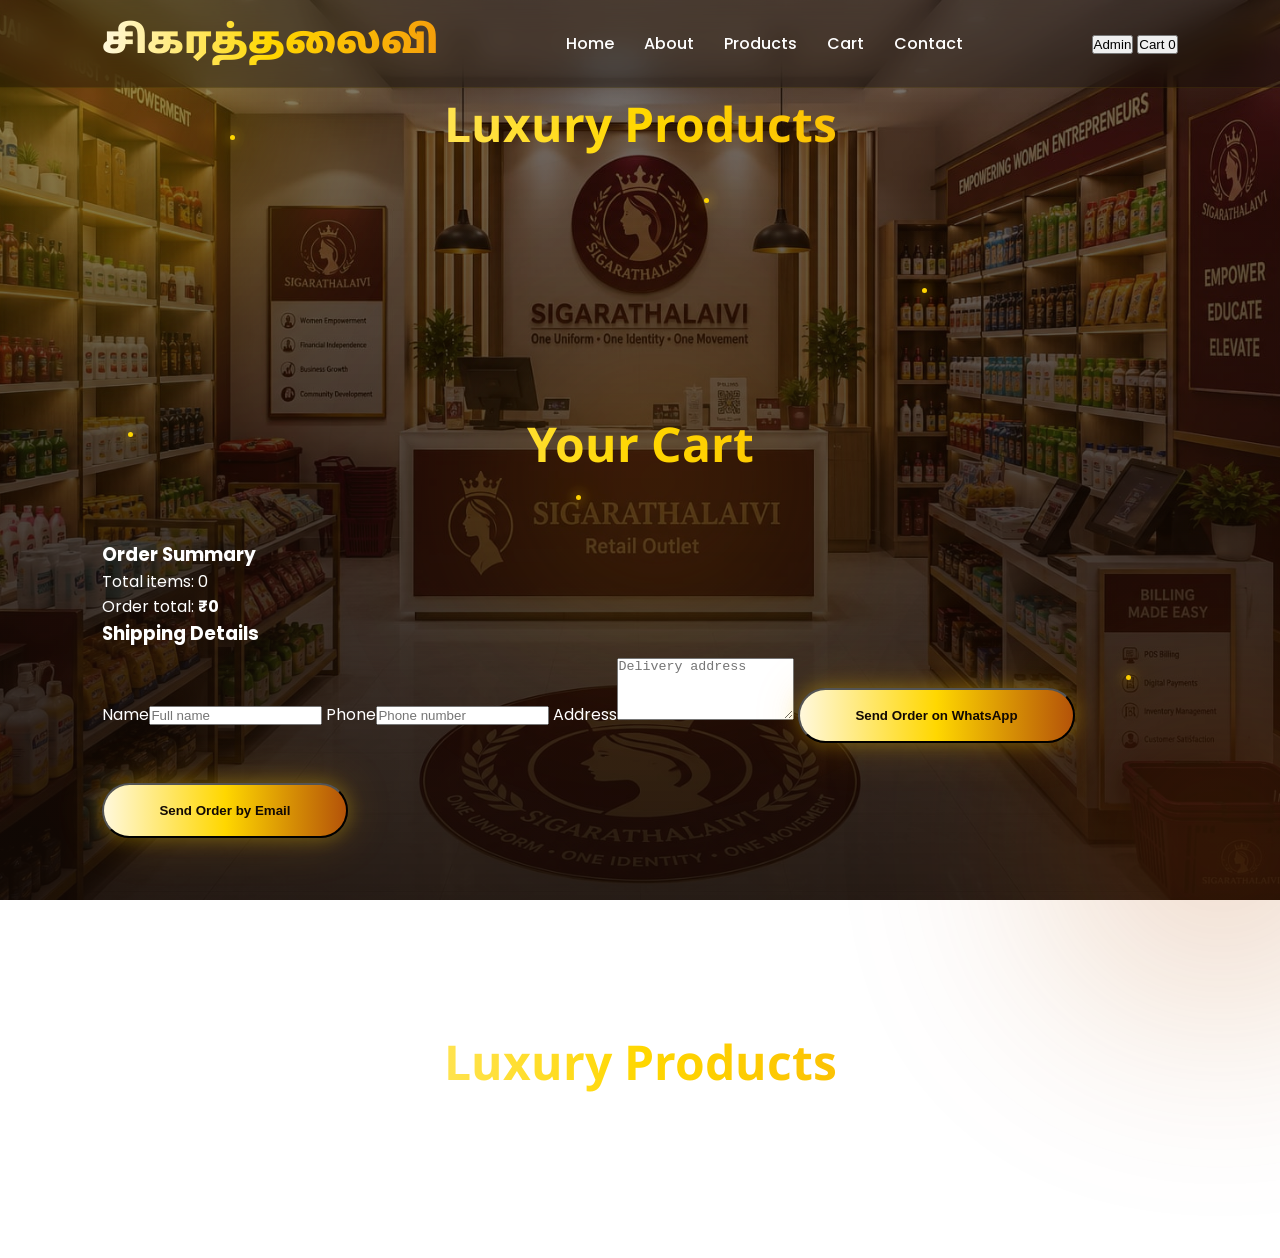
==== product.html @ 4e595a9f "Fixed merge conflicts" ====
<!DOCTYPE html>
<html lang="en">
<head>
    <meta charset="UTF-8">
    <meta name="viewport" content="width=device-width, initial-scale=1.0">

    <title>சிகரத்தலைவி Luxury Diamondfall Store</title>
    <link rel="stylesheet" href="style.css">
    <link rel="icon" href="app-icon.svg" type="image/svg+xml">
    <link rel="manifest" href="manifest.json">
    <meta name="theme-color" content="#b45309">
    <link
        href="https://fonts.googleapis.com/css2?family=Noto+Sans+Tamil:wght@400;700;900&family=Poppins:wght@300;400;500;600;700;800&display=swap"
        rel="stylesheet">
</head>
<body>
        <div class="ai-bg">

        <div class="diamond d1"></div>
        <div class="diamond d2"></div>
        <div class="diamond d3"></div>
        <div class="diamond d4"></div>
        <div class="diamond d5"></div>
        <div class="diamond d6"></div>
        <div class="diamond d7"></div>
        <div class="diamond d8"></div>
        <div class="diamond d9"></div>
        <div class="diamond d10"></div>

        <div class="spark sp1"></div>
        <div class="spark sp2"></div>
        <div class="spark sp3"></div>
        <div class="spark sp4"></div>
        <div class="spark sp5"></div>
        <div class="spark sp6"></div>

        <div class="glow glow1"></div>
        <div class="glow glow2"></div>
        <div class="glow glow3"></div>

    </div>

    <!-- NAVBAR -->

    <nav>

        <div class="logo">சிகரத்தலைவி</div>

        <ul id="navLinks">
            <li><a href="./index.html#home">Home</a></li>
            <li><a href="./index.html#About">About</a></li>
            <li><a href="./product.html#products">Products</a></li>
            <li><a href="./product.html#cart">Cart</a></li>
            <li><a href="./index.html#contact">Contact</a></li>
        </ul>

        <div class="nav-actions">
            <button id="adminAccessBtn" class="link-btn">Admin</button>
           <a href="./product.html#cart"><button id="viewCartBtn" class="cart-badge" type="button">Cart <span id="cartCount">0</span></button></a>
        </div>

        <div class="hamburger" id="hamburger" onclick="toggleMenu()">
            <span></span>
            <span></span>
            <span></span>
        </div>

    </nav>
<section id="products">

        <h2 class="section-title">Luxury Products</h2>

        <div id="productGrid" class="products"></div>

    </section>

    <section id="cart" class="cart-section">
      <h2 class="section-title">Your Cart</h2>
      <div class="cart-wrapper">
        <div id="cartItemsContainer" class="cart-items"></div>
        <div class="cart-summary">
          <div class="summary-card">
            <h3>Order Summary</h3>
            <p>Total items: <span id="cartTotalItems">0</span></p>
            <p>Order total: <strong id="cartTotalAmount">₹0</strong></p>
          </div>
          <form id="orderForm" class="order-form">
            <h3>Shipping Details</h3>
            <label>Name<input id="orderName" type="text" placeholder="Full name" required></label>
            <label>Phone<input id="orderPhone" type="tel" placeholder="Phone number" required></label>
            <label>Address<textarea id="orderAddress" rows="4" placeholder="Delivery address" required></textarea></label>
            <button type="button" id="sendWhatsappBtn" class="hero-btn">Send Order on WhatsApp</button>
            <button type="button" id="sendEmailBtn" class="hero-btn">Send Order by Email</button>
          </form>
        </div>
      </div>
    </section>

    <script src="script.js"></script>
</body>
</html>

<section id="products">

        <h2 class="section-title">Luxury Products</h2>

        <div id="productGrid" class="products"></div>

    </section>
---- style.css ----
*{
margin:0;
padding:0;
box-sizing:border-box;
scroll-behavior:smooth;
}

body{
background:url([data-uri]);
background-size:cover;
background-position:center;
overflow-x:hidden;
font-family:'Poppins',sans-serif;
color:white;
background-repeat: no-repeat;
background-attachment: fixed;
}




/* =========================================
LUXURY BACKGROUND
========================================= */

.ai-bg{
position:fixed;
top:0;
left:0;
width:100%;
height:100%;
z-index:-1;

background:
linear-gradient(
180deg,
rgba(18,9,4,0.55) 0%,
rgba(18,9,4,0.75) 55%,
rgba(18,9,4,0.9) 100%
);
}

/* =========================================
GLOW LIGHTS
========================================= */

.glow{
position:absolute;
border-radius:50%;
filter:blur(120px);
opacity:0.28;
animation:glowMove 8s ease-in-out infinite;
}

.glow1{
width:420px;
height:420px;
background:#ffd700;
top:-120px;
left:-120px;
}

.glow2{
width:320px;
height:320px;
background:#b45309;
bottom:-100px;
right:-100px;
animation-delay:2s;
}

.glow3{
width:240px;
height:240px;
background:#f59e0b;
top:40%;
left:42%;
animation-delay:4s;
}

@keyframes glowMove{

0%,100%{
transform:translateY(0px);
}

50%{
transform:translateY(-35px);
}

}

/* =========================================
LUXURY DIAMONDS
========================================= */

.diamond{
position:absolute;
top:-150px;
width:28px;
height:28px;
transform:rotate(45deg);
background:linear-gradient(
135deg,
#fff8dc,
#ffd700,
#f59e0b,
#b45309
);

border:1px solid rgba(255,255,255,0.5);

box-shadow:
0 0 15px #ffd700,
0 0 35px rgba(255,215,0,0.7),
0 0 70px rgba(245,158,11,0.45);

animation:luxuryFall linear infinite;
opacity:0.95;
}

/* INNER SHINE */

.diamond::before{
content:'';
position:absolute;
top:4px;
left:4px;
width:10px;
height:10px;
background:rgba(255,255,255,0.9);
filter:blur(1px);
}

/* DIAMOND POSITIONS */

.d1{
left:5%;
animation-duration:9s;
}

.d2{
left:14%;
animation-duration:12s;
animation-delay:2s;
}

.d3{
left:24%;
animation-duration:10s;
animation-delay:1s;
}

.d4{
left:34%;
animation-duration:13s;
animation-delay:3s;
}

.d5{
left:44%;
animation-duration:11s;
animation-delay:1s;
}

.d6{
left:54%;
animation-duration:14s;
animation-delay:4s;
}

.d7{
left:64%;
animation-duration:9s;
animation-delay:2s;
}

.d8{
left:74%;
animation-duration:15s;
animation-delay:3s;
}

.d9{
left:84%;
animation-duration:11s;
animation-delay:1s;
}

.d10{
left:94%;
animation-duration:13s;
animation-delay:4s;
}

/* FALL ANIMATION */

@keyframes luxuryFall{

0%{
transform:
translateY(-150px)
translateX(0px)
rotate(45deg)
scale(0.4);
opacity:0;
}

10%{
opacity:1;
}

50%{
transform:
translateY(50vh)
translateX(25px)
rotate(220deg)
scale(1);
}

100%{
transform:
translateY(120vh)
translateX(-25px)
rotate(420deg)
scale(1.25);
opacity:0;
}

}

/* =========================================
SPARKLES
========================================= */

.spark{
position:absolute;
width:5px;
height:5px;
border-radius:50%;
background:#ffd700;

box-shadow:
0 0 12px #ffd700,
0 0 25px #f59e0b,
0 0 45px rgba(255,215,0,0.6);

animation:twinkle 3s ease-in-out infinite;
}

.sp1{
top:15%;
left:18%;
}

.sp2{
top:32%;
left:72%;
animation-delay:1s;
}

.sp3{
top:55%;
left:45%;
animation-delay:2s;
}

.sp4{
top:75%;
left:88%;
animation-delay:3s;
}

.sp5{
top:48%;
left:10%;
animation-delay:1.5s;
}

.sp6{
top:22%;
left:55%;
animation-delay:2.5s;
}

@keyframes twinkle{

0%,100%{
opacity:0.3;
transform:scale(1);
}

50%{
opacity:1;
transform:scale(3);
}

}

/* =========================================
NAVBAR
========================================= */

nav{
position:fixed;
top:0;
left:0;
width:100%;
padding:20px 8%;
display:flex;
justify-content:space-between;
align-items:center;
background:rgba(0,0,0,0.3);
backdrop-filter:blur(14px);
z-index:1000;
border-bottom:1px solid rgba(255,215,0,0.08);
}

.logo{
font-size:38px;
font-weight:900;
font-family:'Noto Sans Tamil',sans-serif;

background:linear-gradient(
to right,
#fff8dc,
#ffd700,
#f59e0b
);

-webkit-background-clip:text;
-webkit-text-fill-color:transparent;
}

nav ul{
display:flex;
gap:30px;
list-style:none;
}

nav ul li a{
text-decoration:none;
color:white;
font-weight:500;
transition:0.3s;
}

nav ul li a:hover{
color:#ffd700;
}
.hamburger{
display:none;
flex-direction:column;
justify-content:space-between;
width:28px;
height:20px;
cursor:pointer;
z-index:1100;
}

.hamburger span{
display:block;
height:3px;
width:100%;
border-radius:3px;
background:linear-gradient(to right,#fff8dc,#ffd700,#f59e0b);
transition:0.35s ease;
}

.hamburger.active span:nth-child(1){
transform:translateY(8.5px) rotate(45deg);
}

.hamburger.active span:nth-child(2){
opacity:0;
}

.hamburger.active span:nth-child(3){
transform:translateY(-8.5px) rotate(-45deg);
}
/* =========================================
HERO
========================================= */

.hero{
min-height:100vh;
display:flex;
justify-content:center;
align-items:center;
text-align:center;
padding:150px 10% 60px;
position:relative;
z-index:10;

background:transparent;


}

.hero-content{
display:flex;
flex-direction:column;
align-items:center;
animation:fadeUp 1.5s ease;
z-index: 999;
}

@keyframes fadeUp{

0%{
opacity:0;
transform:translateY(80px);
}

100%{
opacity:1;
transform:translateY(0);
}

}

/* =========================================
HERO LOGO
========================================= */

.hero-logo{
width:300px;
max-width:80%;
margin-bottom:20px;

filter:
drop-shadow(0 0 20px rgba(255,215,0,0.35))
drop-shadow(0 0 45px rgba(245,158,11,0.25));

animation:logoFloat 4s ease-in-out infinite;
}

/* LOGO FLOAT */

@keyframes logoFloat{

0%,100%{
transform:translateY(0px);
}

50%{
transform:translateY(-15px);
}

}

/* =========================================
HERO TEXT
========================================= */

.hero h1{
font-size:90px;
line-height:1.1;
margin-bottom:20px;
font-family:'Noto Sans Tamil',sans-serif;
}

.hero span{

background:linear-gradient(
to right,
#fff8dc,
#ffd700,
#f59e0b,
#b45309
);

-webkit-background-clip:text;
-webkit-text-fill-color:transparent;
}

.hero p{
font-size:18px;
max-width:780px;
margin:auto;
line-height:1.9;
color:#fde68a;
}



.hero-btn{
display:inline-block;
margin-top:40px;
padding:18px 55px;
border-radius:60px;

background:linear-gradient(
to right,
#fff8dc,
#ffd700,
#b45309
);

color:#120904;
font-weight:800;
text-decoration:none;
transition:0.4s;

box-shadow:
0 0 20px rgba(255,215,0,0.3),
0 0 50px rgba(245,158,11,0.2);
}

.hero-btn:hover{
transform:translateY(-6px) scale(1.06);

box-shadow:
0 0 40px rgba(255,215,0,0.6),
0 0 80px rgba(245,158,11,0.4);
}

/* =========================================
POWERED BY BADGE
========================================= */

.powered-by{
margin-top:50px;
padding-top:25px;
display:flex;
flex-direction:column;
align-items:center;
gap:12px;
opacity:0.92;
border-top:1px solid rgba(255,215,0,0.18);
}

.powered-by span{
font-size:12px;
letter-spacing:3px;
text-transform:uppercase;
color:#fde68a;
opacity:0.65;
}

.powered-by img{
width:110px;
max-width:50%;
filter:
drop-shadow(0 0 10px rgba(255,215,0,0.25));
}

/* =========================================
SECTION
========================================= */

section{
padding:100px 8%;
}

.section-title{
text-align:center;
font-size:48px;
margin-bottom:60px;
font-family:'Noto Sans Tamil',sans-serif;

background:linear-gradient(
to right,
#fff8dc,
#ffd700,
#f59e0b
);

-webkit-background-clip:text;
-webkit-text-fill-color:transparent;
}

/* =========================================
PRODUCTS
========================================= */

.products{
display:grid;
grid-template-columns:repeat(auto-fit,minmax(280px,1fr));
gap:35px;
}


.card{
background:rgba(255,255,255,0.05);
border-radius:28px;
overflow:hidden;
backdrop-filter:blur(12px);
transition:0.5s;

border:1px solid rgba(255,215,0,0.12);
}

.card:hover{
transform:translateY(-15px);

box-shadow:
0 0 35px rgba(255,215,0,0.18),
0 0 70px rgba(180,83,9,0.15);
}

.card img{
width:100%;
height:500px;
object-fit:cover;
transition:0.5s;
}

.card:hover img{
transform:scale(1.08);
}

.card-content{
padding:28px;
}

.card-content h3{
font-size:25px;
margin-bottom:10px;
}

.price{
font-size:24px;
margin-bottom:18px;
color:#ffd700;
}

.buy-btn{
width:100%;
padding:15px;
border:none;
border-radius:50px;

background:linear-gradient(
to right,
#fff8dc,
#ffd700,
#b45309
);

color:#120904;
font-size:16px;
font-weight:800;
cursor:pointer;
transition:0.4s;
}

.buy-btn:hover{
transform:scale(1.04);

box-shadow:
0 0 35px rgba(255,215,0,0.35);
}

/* =========================================
FOOTER
========================================= */

footer{
padding:35px;
text-align:center;
background:#0c0502;
margin-top:80px;
border-top:1px solid rgba(255,215,0,0.08);
}

/* =========================================
RESPONSIVE
========================================= */

/* ---- TABLET (<=1024px) ---- */
@media(max-width:1024px){

.hero h1{
font-size:68px;
}

.hero p{
font-size:16px;
max-width:640px;
}

.hero-logo{
width:260px;
}

.products{
grid-template-columns:repeat(auto-fit,minmax(240px,1fr));
gap:28px;
}

.card img{
height:400px;
}

section{
padding:80px 6%;
}

.section-title{
font-size:40px;
margin-bottom:45px;
}

}

/* ---- MOBILE (<=768px) ---- */
@media(max-width:768px){

   body{
        background: url('./image/background-for-home.jpeg') 
        center top / cover no-repeat !important;
        background-size: cover !important;
        background-position: center top !important;
        background-repeat: no-repeat !important;
        background-attachment: scroll !important;
        min-height: 100dvh;
    }


.logo{
font-size:26px;
}

nav{
padding:16px 5%;
position:relative;
}

.hamburger{
display:flex;
}

nav ul{
position:absolute;
top:100%;
left:0;
width:100%;
flex-direction:column;
align-items:center;
gap:0;
background:rgba(10,5,2,0.97);
backdrop-filter:blur(16px);
border-bottom:1px solid rgba(255,215,0,0.15);
box-shadow:0 25px 40px rgba(0,0,0,0.5);

max-height:0;
overflow:hidden;
opacity:0;
transform:translateY(-15px);
transition:max-height 0.4s ease, opacity 0.3s ease, transform 0.3s ease, padding 0.4s ease;
padding:0 5%;
}

nav ul.show{
max-height:400px;
opacity:1;
transform:translateY(0);
padding:20px 5% 25px;
}

nav ul li{
width:100%;
text-align:center;
}

nav ul li a{
display:block;
padding:14px 0;
font-size:16px;
border-bottom:1px solid rgba(255,215,0,0.08);
}

nav ul li:last-child a{
border-bottom:none;
}

.hero{
padding:130px 6% 50px;
min-height:auto;
}

.hero h1{
font-size:44px;
}

.hero p{
font-size:15px;
line-height:1.7;
}

.hero-logo{
width:200px;
}

.hero-btn{
padding:15px 40px;
font-size:15px;
margin-top:28px;
}

.diamond{
width:18px;
height:18px;
}

section{
padding:60px 6%;
}

.section-title{
font-size:32px;
margin-bottom:35px;
}

.products{
grid-template-columns:1fr;
gap:24px;
}

.card img{
height:320px;
}

.card-content h3{
font-size:21px;
}

.price{
font-size:20px;
}

footer{
padding:25px 6%;
font-size:14px;
}

}

/* ---- SMALL MOBILE (<=480px) ---- */
@media(max-width:480px){

.hero h1{
font-size:34px;
}

.hero p{
font-size:14px;
}

.hero-logo{
width:160px;
}

.hero-btn{
padding:13px 30px;
font-size:14px;
}

.logo{
font-size:22px;
}

nav ul{
gap:10px;
font-size:12px;
}

.section-title{
font-size:26px;
}

.card img{
height:260px;
}

.card-content{
padding:20px;
}

.powered-by img{
width:90px;
}
body{
    width: 90px;
}

}
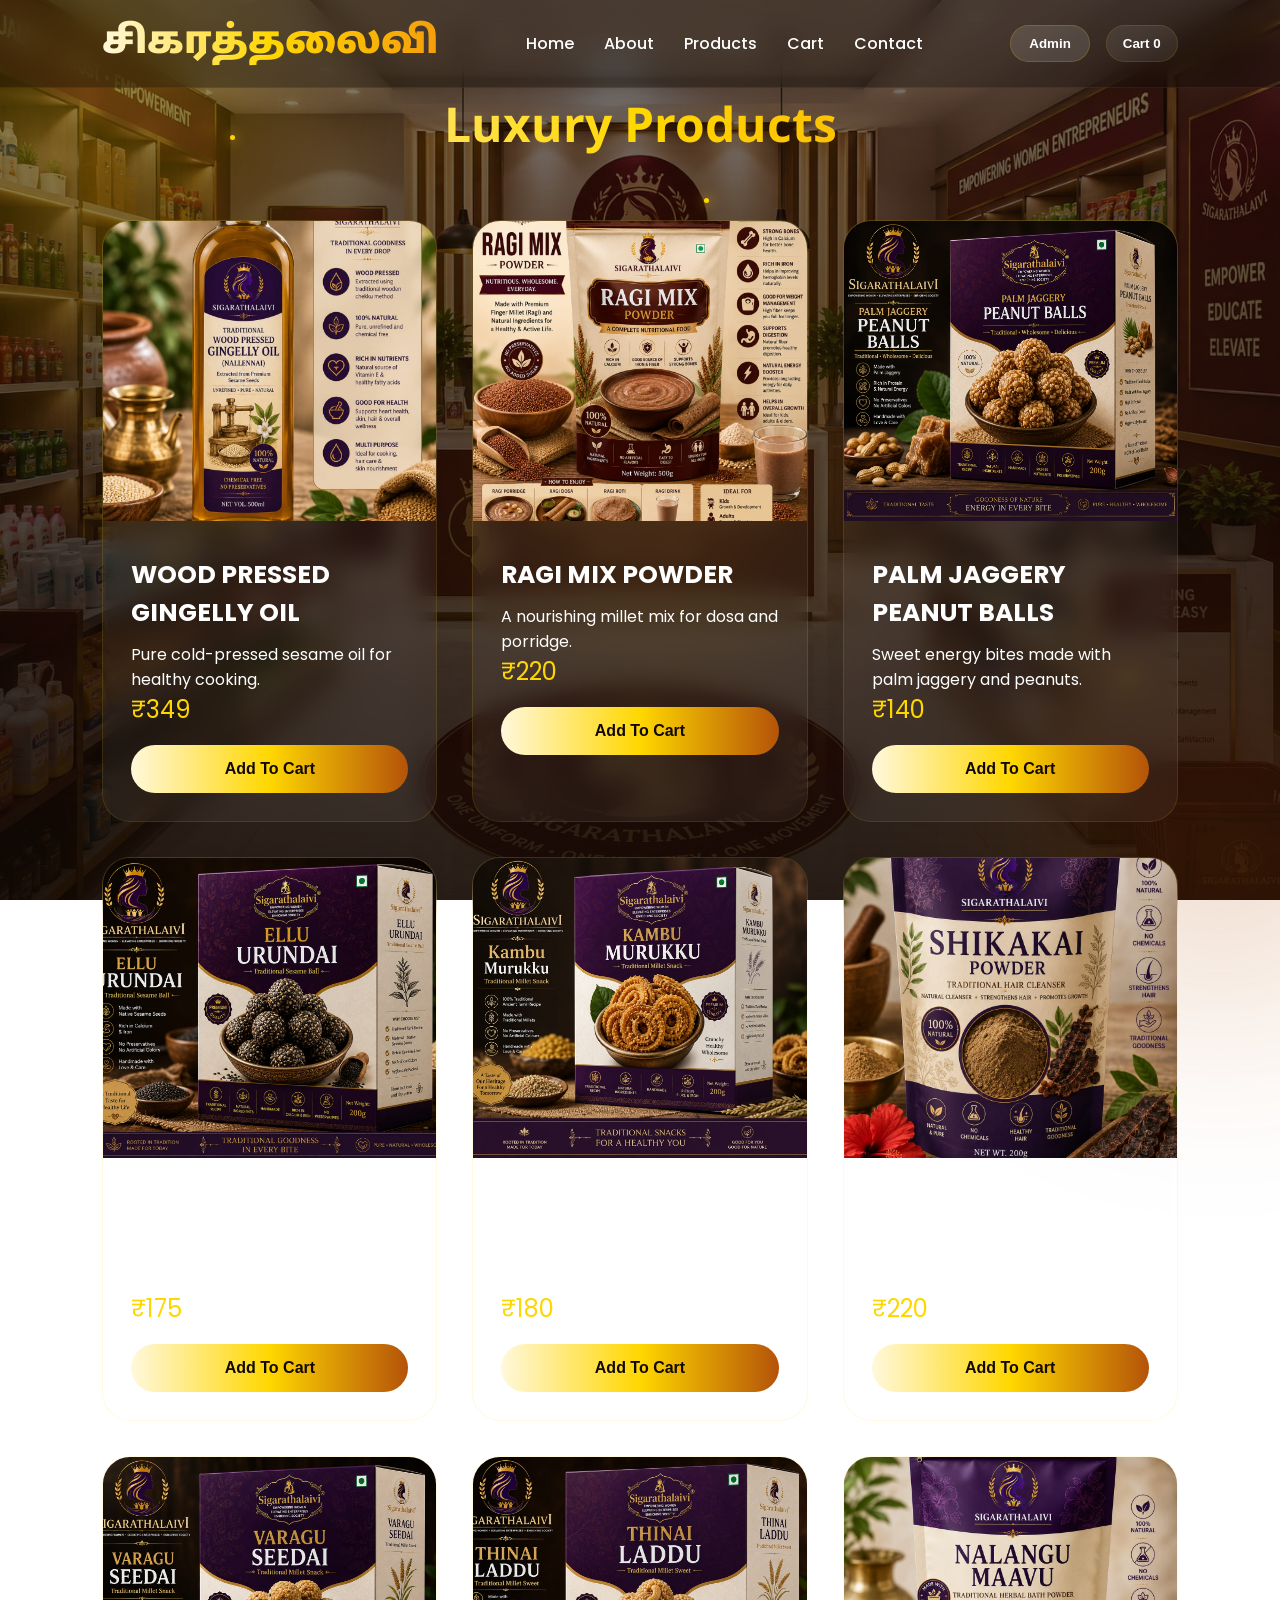
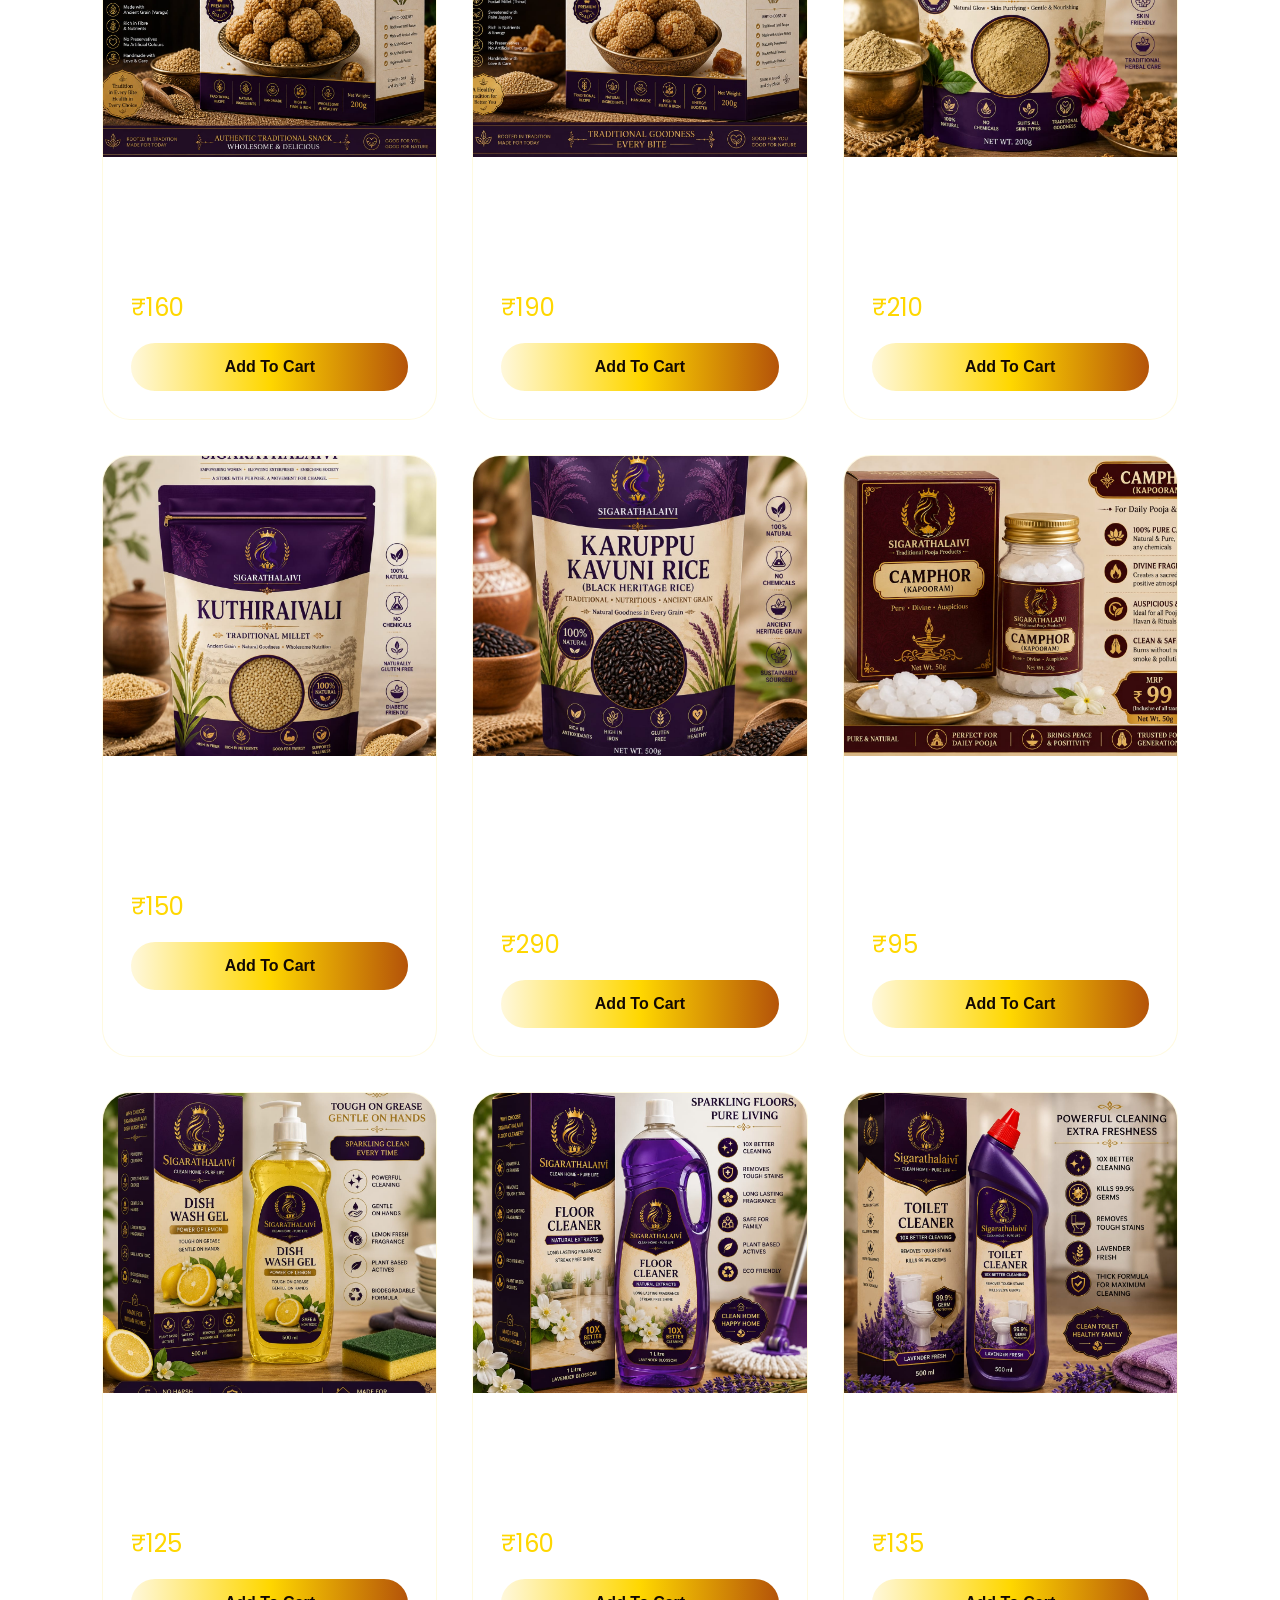
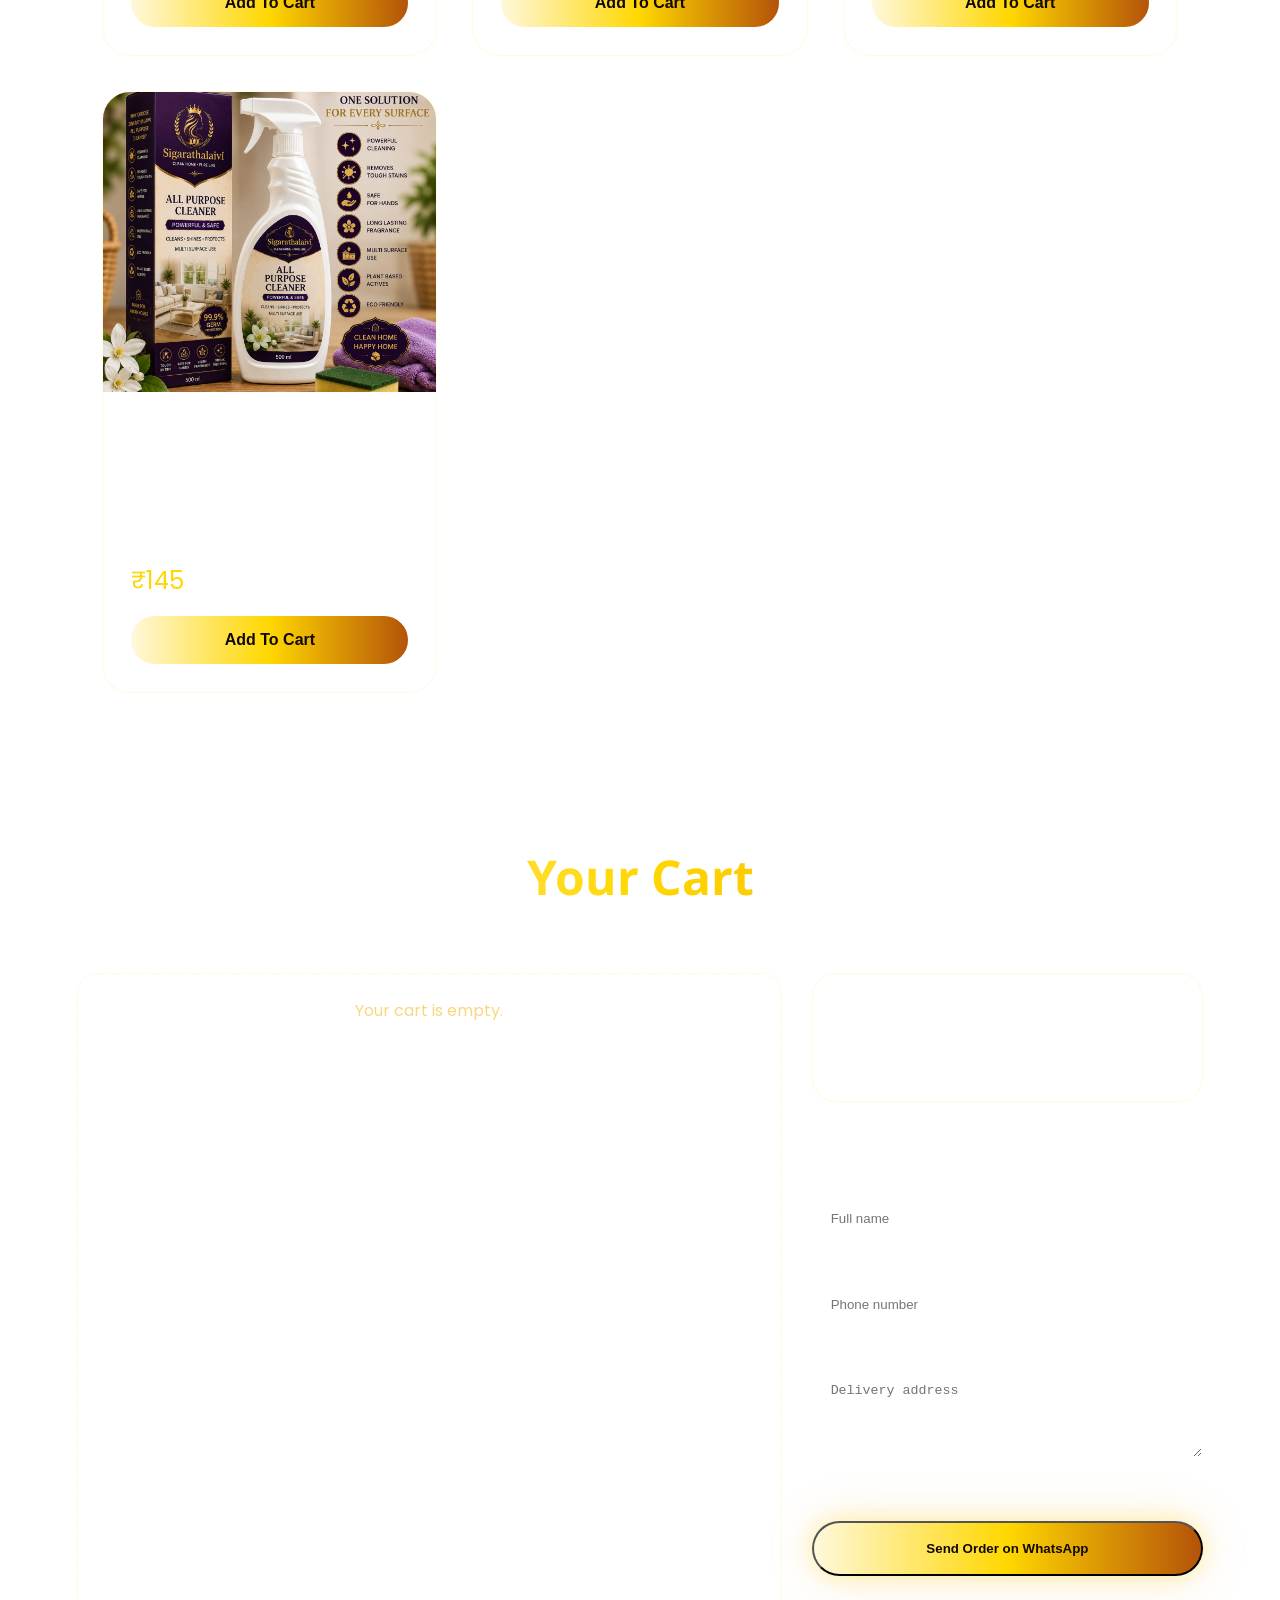
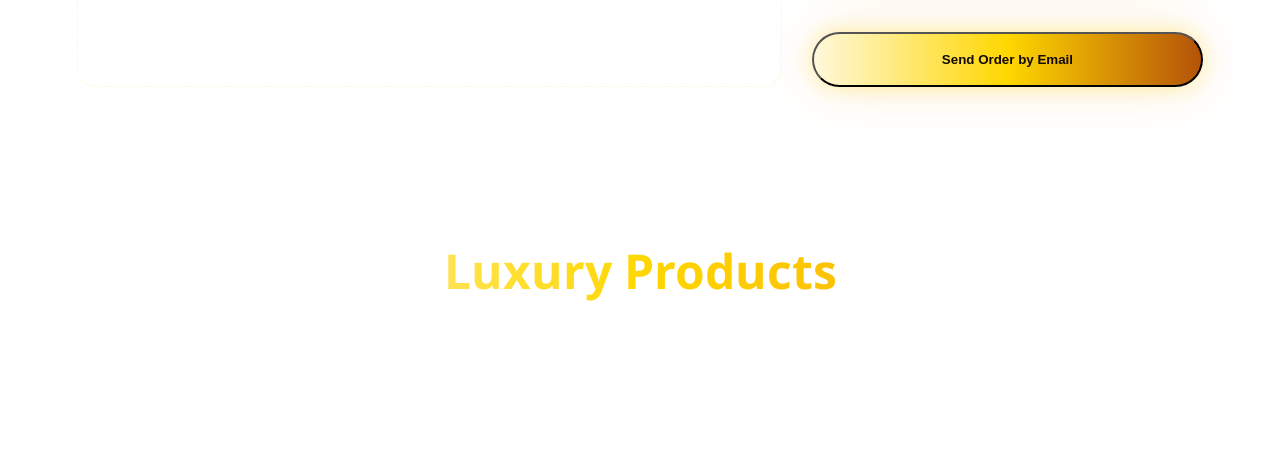
==== commit e94e3088: "second" ====
--- a/product.html
+++ b/product.html
@@ -57,10 +57,10 @@
 
         <div class="nav-actions">
             <button id="adminAccessBtn" class="link-btn">Admin</button>
-           <a href="./product.html#cart"><button id="viewCartBtn" class="cart-badge" type="button">Cart <span id="cartCount">0</span></button></a>
+            <button id="viewCartBtn" class="cart-badge" type="button">Cart <span id="cartCount">0</span></button>
         </div>
 
-        <div class="hamburger" id="hamburger" onclick="toggleMenu()">
+        <div class="hamburger" id="hamburger">
             <span></span>
             <span></span>
             <span></span>
--- a/style.css
+++ b/style.css
@@ -14,6 +14,10 @@
 color:white;
 background-repeat: no-repeat;
 background-attachment: fixed;
+}
+
+.hidden{
+display:none !important;
 }
 
 
@@ -545,6 +549,7 @@
 drop-shadow(0 0 10px rgba(255,215,0,0.25));
 }
 
+
 /* =========================================
 SECTION
 ========================================= */
@@ -601,7 +606,7 @@
 
 .card img{
 width:100%;
-height:500px;
+height:300px;
 object-fit:cover;
 transition:0.5s;
 }
@@ -652,6 +657,344 @@
 0 0 35px rgba(255,215,0,0.35);
 }
 
+.nav-actions{
+display:flex;
+gap:16px;
+align-items:center;
+}
+#viewCartBtn,#cartCount{
+    color: #fff;
+}
+#viewCartBtn :hover{
+    cursor: pointer;
+}
+
+.link-btn{
+background:rgba(255,255,255,0.12);
+border:1px solid rgba(255,215,0,0.18);
+color:#fff;
+padding:10px 18px;
+border-radius:999px;
+font-weight:700;
+cursor:pointer;
+transition:0.3s;
+}
+
+.link-btn:hover{
+background:rgba(255,255,255,0.18);
+}
+
+.cart-badge{
+background:rgba(255,255,255,0.08);
+padding:10px 16px;
+border-radius:999px;
+border:1px solid rgba(255,215,0,0.12);
+font-weight:700;
+}
+
+.admin-section{
+padding:60px 6%;
+}
+
+.cart-section{
+padding:60px 6%;
+}
+
+.cart-wrapper{
+display:grid;
+grid-template-columns:1.8fr 1fr;
+gap:30px;
+margin-top:30px;
+}
+
+.cart-items{
+display:grid;
+gap:20px;
+}
+
+.cart-item{
+display:flex;
+gap:18px;
+align-items:flex-start;
+padding:20px;
+background:rgba(255,255,255,0.05);
+border:1px solid rgba(255,215,0,0.12);
+border-radius:24px;
+}
+
+.cart-item img{
+width:120px;
+height:120px;
+object-fit:cover;
+border-radius:20px;
+}
+
+.cart-item-details{
+flex:1;
+}
+
+.quantity-control{
+display:flex;
+align-items:center;
+gap:10px;
+margin-top:12px;
+}
+
+.quantity-control button{
+width:38px;
+height:38px;
+border:none;
+border-radius:12px;
+background:rgba(255,255,255,0.08);
+color:#fff;
+font-size:18px;
+cursor:pointer;
+}
+
+.cart-summary{
+position:sticky;
+top:30px;
+}
+
+.summary-card{
+padding:24px;
+background:rgba(255,255,255,0.05);
+border:1px solid rgba(255,215,0,0.12);
+border-radius:24px;
+margin-bottom:24px;
+}
+
+.order-form{
+display:grid;
+gap:16px;
+}
+
+.order-form label{
+display:block;
+font-weight:500;
+}
+
+.order-form input,
+.order-form textarea{
+width:100%;
+padding:14px 18px;
+border-radius:18px;
+border:1px solid rgba(255,255,255,0.12);
+background:rgba(255,255,255,0.05);
+color:#fff;
+outline:none;
+}
+
+.cart-empty{
+padding:24px;
+text-align:center;
+color:#f7d77f;
+background:rgba(255,255,255,0.05);
+border:1px dashed rgba(255,215,0,0.18);
+border-radius:20px;
+}
+
+.admin-card{
+background:rgba(255,255,255,0.04);
+border:1px solid rgba(255,215,0,0.12);
+border-radius:32px;
+backdrop-filter:blur(18px);
+box-shadow:0 20px 60px rgba(0,0,0,0.35);
+margin:40px auto;
+max-width:1200px;
+}
+
+.admin-panel{
+padding:40px;
+}
+
+.admin-header h2{
+font-size:36px;
+margin-bottom:8px;
+}
+
+.admin-header p{
+margin-bottom:28px;
+color:#f7d77f;
+}
+
+.admin-search{
+width:100%;
+padding:16px 20px;
+border-radius:20px;
+border:1px solid rgba(255,215,0,0.16);
+background:rgba(255,255,255,0.06);
+color:#fff;
+font-size:16px;
+margin-bottom:28px;
+outline:none;
+}
+
+.file-input-label{
+display:block;
+position:relative;
+overflow:hidden;
+}
+
+.file-input-label input[type="file"]{
+width:100%;
+height:48px;
+opacity:0;
+position:absolute;
+top:0;
+left:0;
+cursor:pointer;
+}
+
+.file-input-label::before{
+content:'Upload image from device';
+display:inline-flex;
+align-items:center;
+justify-content:center;
+width:100%;
+min-height:48px;
+padding:0 20px;
+border-radius:18px;
+background:rgba(255,255,255,0.08);
+border:1px solid rgba(255,215,0,0.18);
+color:#fff;
+font-weight:700;
+cursor:pointer;
+}
+
+.upload-preview,
+.admin-image-preview{
+width:80px;
+height:80px;
+border-radius:18px;
+object-fit:cover;
+background:rgba(255,255,255,0.06);
+display:block;
+}
+
+.upload-preview{
+margin-top:8px;
+display:none;
+}
+
+.no-results{
+padding:24px;
+background:rgba(255,255,255,0.05);
+border:1px solid rgba(255,215,0,0.12);
+border-radius:20px;
+text-align:center;
+color:#fde68a;
+}
+
+.admin-login,
+.admin-dashboard{
+margin-bottom:30px;
+}
+
+.admin-login label,
+.admin-form label{
+display:block;
+margin-bottom:18px;
+font-weight:600;
+}
+
+.admin-login input,
+.admin-form input,
+.admin-form textarea{
+width:100%;
+padding:14px 18px;
+border-radius:18px;
+border:1px solid rgba(255,255,255,0.12);
+background:rgba(255,255,255,0.05);
+color:#fff;
+outline:none;
+}
+
+.admin-toolbar{
+display:flex;
+justify-content:flex-end;
+margin-bottom:24px;
+}
+
+.secondary-btn{
+background:rgba(255,255,255,0.08);
+border:1px solid rgba(255,215,0,0.16);
+color:#fff;
+padding:12px 20px;
+border-radius:999px;
+cursor:pointer;
+transition:0.3s;
+}
+
+.secondary-btn:hover{
+background:rgba(255,255,255,0.14);
+}
+
+.admin-products{
+display:grid;
+gap:20px;
+margin-bottom:30px;
+}
+
+.admin-row{
+background:rgba(255,255,255,0.05);
+border:1px solid rgba(255,215,0,0.12);
+border-radius:24px;
+padding:24px;
+display:grid;
+grid-template-columns:1.8fr 1.2fr;
+gap:24px;
+}
+
+.admin-fields{
+display:grid;
+gap:14px;
+}
+
+.admin-fields label{
+font-weight:500;
+}
+
+.admin-form-grid{
+display:grid;
+grid-template-columns:repeat(2,1fr);
+gap:18px;
+}
+
+.admin-form-grid label{
+min-width:0;
+}
+
+.admin-form h3{
+margin-bottom:18px;
+}
+
+.message-box{
+position:fixed;
+top:22px;
+right:22px;
+padding:16px 20px;
+background:rgba(18,9,4,0.95);
+border-radius:18px;
+border:1px solid rgba(255,215,0,0.16);
+color:#fff;
+font-weight:700;
+opacity:0;
+transition:opacity 0.3s ease;
+}
+
+.message-box.success{
+background:rgba(34,71,40,0.92);
+}
+
+.message-box.warning{
+background:rgba(104,33,12,0.92);
+}
+
+.message-box.info{
+background:rgba(11,13,27,0.92);
+}
+
 /* =========================================
 FOOTER
 ========================================= */
@@ -707,132 +1050,163 @@
 /* ---- MOBILE (<=768px) ---- */
 @media(max-width:768px){
 
-   body{
-        background: url('./image/background-for-home.jpeg') 
-        center top / cover no-repeat !important;
-        background-size: cover !important;
-        background-position: center top !important;
-        background-repeat: no-repeat !important;
-        background-attachment: scroll !important;
-        min-height: 100dvh;
-    }
-
-
 .logo{
-font-size:26px;
+  font-size:26px;
 }
 
 nav{
-padding:16px 5%;
-position:relative;
+  padding:16px 5%;
+  position:relative;
 }
 
 .hamburger{
-display:flex;
+  display:flex;
 }
 
 nav ul{
-position:absolute;
-top:100%;
-left:0;
-width:100%;
-flex-direction:column;
-align-items:center;
-gap:0;
-background:rgba(10,5,2,0.97);
-backdrop-filter:blur(16px);
-border-bottom:1px solid rgba(255,215,0,0.15);
-box-shadow:0 25px 40px rgba(0,0,0,0.5);
-
-max-height:0;
-overflow:hidden;
-opacity:0;
-transform:translateY(-15px);
-transition:max-height 0.4s ease, opacity 0.3s ease, transform 0.3s ease, padding 0.4s ease;
-padding:0 5%;
+  position:absolute;
+  top:100%;
+  left:0;
+  width:100%;
+  flex-direction:column;
+  align-items:center;
+  gap:0;
+  background:rgba(10,5,2,0.97);
+  backdrop-filter:blur(16px);
+  border-bottom:1px solid rgba(255,215,0,0.15);
+  box-shadow:0 25px 40px rgba(0,0,0,0.5);
+  max-height:0;
+  overflow:hidden;
+  opacity:0;
+  transform:translateY(-15px);
+  transition:max-height 0.4s ease, opacity 0.3s ease, transform 0.3s ease, padding 0.4s ease;
+  padding:0 5%;
 }
 
 nav ul.show{
-max-height:400px;
-opacity:1;
-transform:translateY(0);
-padding:20px 5% 25px;
+  max-height:400px;
+  opacity:1;
+  transform:translateY(0);
+  padding:20px 5% 25px;
 }
 
 nav ul li{
-width:100%;
-text-align:center;
+  width:100%;
+  text-align:center;
 }
 
 nav ul li a{
-display:block;
-padding:14px 0;
-font-size:16px;
-border-bottom:1px solid rgba(255,215,0,0.08);
+  display:block;
+  padding:14px 0;
+  font-size:16px;
+  border-bottom:1px solid rgba(255,215,0,0.08);
 }
 
 nav ul li:last-child a{
-border-bottom:none;
+  border-bottom:none;
 }
 
 .hero{
-padding:130px 6% 50px;
-min-height:auto;
+  padding:120px 5% 40px;
+  min-height:auto;
 }
 
 .hero h1{
-font-size:44px;
+  font-size:44px;
 }
 
 .hero p{
-font-size:15px;
-line-height:1.7;
+  font-size:15px;
+  line-height:1.8;
 }
 
 .hero-logo{
-width:200px;
+  width:200px;
 }
 
 .hero-btn{
-padding:15px 40px;
-font-size:15px;
-margin-top:28px;
+  padding:15px 36px;
+  font-size:15px;
+  margin-top:28px;
 }
 
 .diamond{
-width:18px;
-height:18px;
+  width:18px;
+  height:18px;
 }
 
 section{
-padding:60px 6%;
+  padding:50px 5%;
 }
 
 .section-title{
-font-size:32px;
-margin-bottom:35px;
+  font-size:32px;
+  margin-bottom:32px;
 }
 
 .products{
-grid-template-columns:1fr;
-gap:24px;
+  grid-template-columns:1fr;
+  gap:24px;
 }
 
 .card img{
-height:320px;
+  height:320px;
 }
 
 .card-content h3{
-font-size:21px;
+  font-size:21px;
 }
 
 .price{
-font-size:20px;
+  font-size:20px;
+}
+
+.cart-wrapper{
+  display:grid;
+  grid-template-columns:1fr;
+  gap:24px;
+}
+
+.cart-summary{
+  position:static;
+}
+
+.cart-item{
+  flex-direction:column;
+  align-items:center;
+  text-align:center;
+}
+
+.cart-item img{
+  width:100%;
+  max-width:260px;
+  height:auto;
+}
+
+.quantity-control{
+  justify-content:center;
+}
+
+.order-form{
+  gap:18px;
+}
+
+.admin-row{
+  grid-template-columns:1fr;
+}
+
+.admin-row-main,
+.admin-fields{
+  width:100%;
+}
+
+.admin-fields{
+  gap:16px;
 }
 
 footer{
-padding:25px 6%;
-font-size:14px;
+  padding:25px 5%;
+  font-size:14px;
 }
 
 }
@@ -840,49 +1214,63 @@
 /* ---- SMALL MOBILE (<=480px) ---- */
 @media(max-width:480px){
 
+.hero{
+  padding:110px 5% 35px;
+}
+
 .hero h1{
-font-size:34px;
+  font-size:34px;
 }
 
 .hero p{
-font-size:14px;
+  font-size:14px;
 }
 
 .hero-logo{
-width:160px;
+  width:160px;
 }
 
 .hero-btn{
-padding:13px 30px;
-font-size:14px;
+  padding:13px 28px;
+  font-size:14px;
 }
 
 .logo{
-font-size:22px;
+  font-size:22px;
 }
 
 nav ul{
-gap:10px;
-font-size:12px;
+  gap:10px;
+  font-size:12px;
 }
 
 .section-title{
-font-size:26px;
+  font-size:26px;
 }
 
 .card img{
-height:260px;
+  height:260px;
 }
 
 .card-content{
-padding:20px;
+  padding:20px;
+}
+
+.cart-item{
+  padding:18px;
+}
+
+.cart-item img{
+  max-width:220px;
+}
+
+.order-form input,
+.order-form textarea{
+  font-size:14px;
 }
 
 .powered-by img{
-width:90px;
-}
-body{
-    width: 90px;
-}
-
-}
+  width:90px;
+}
+
+}
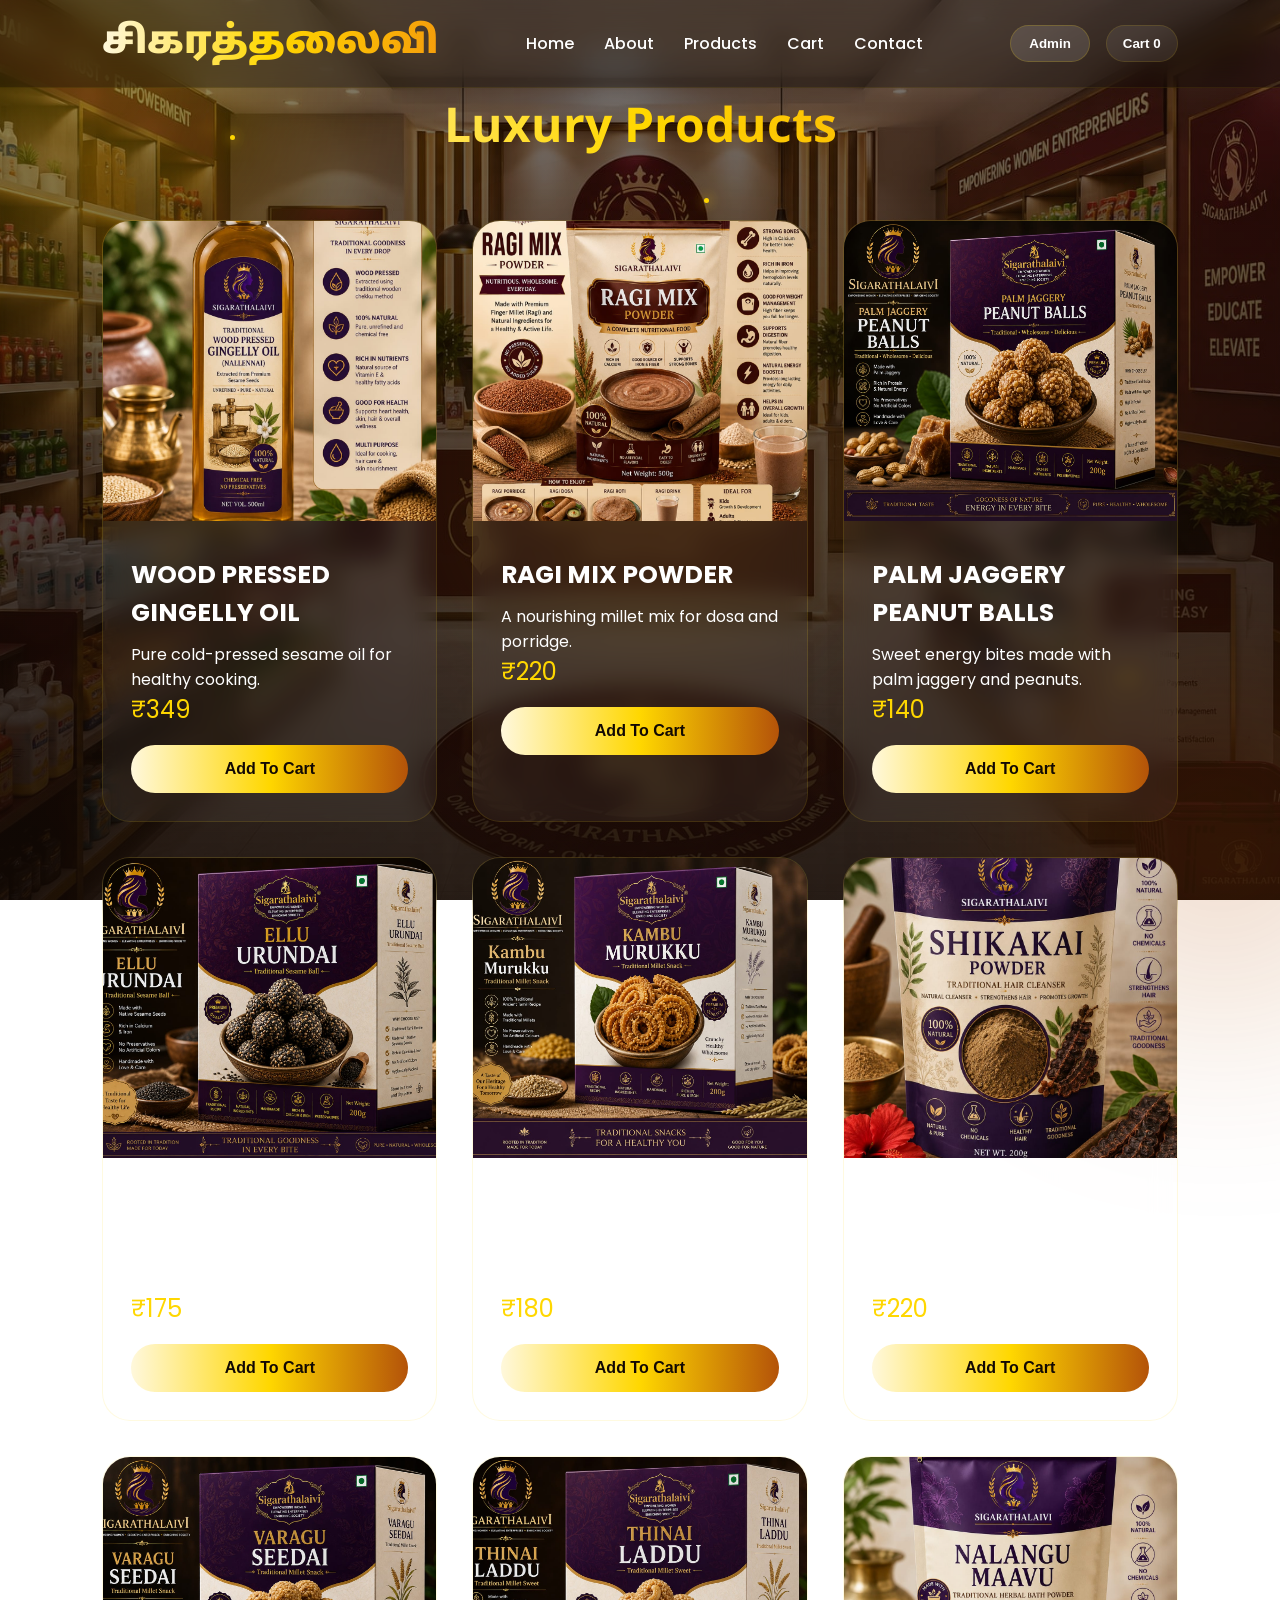
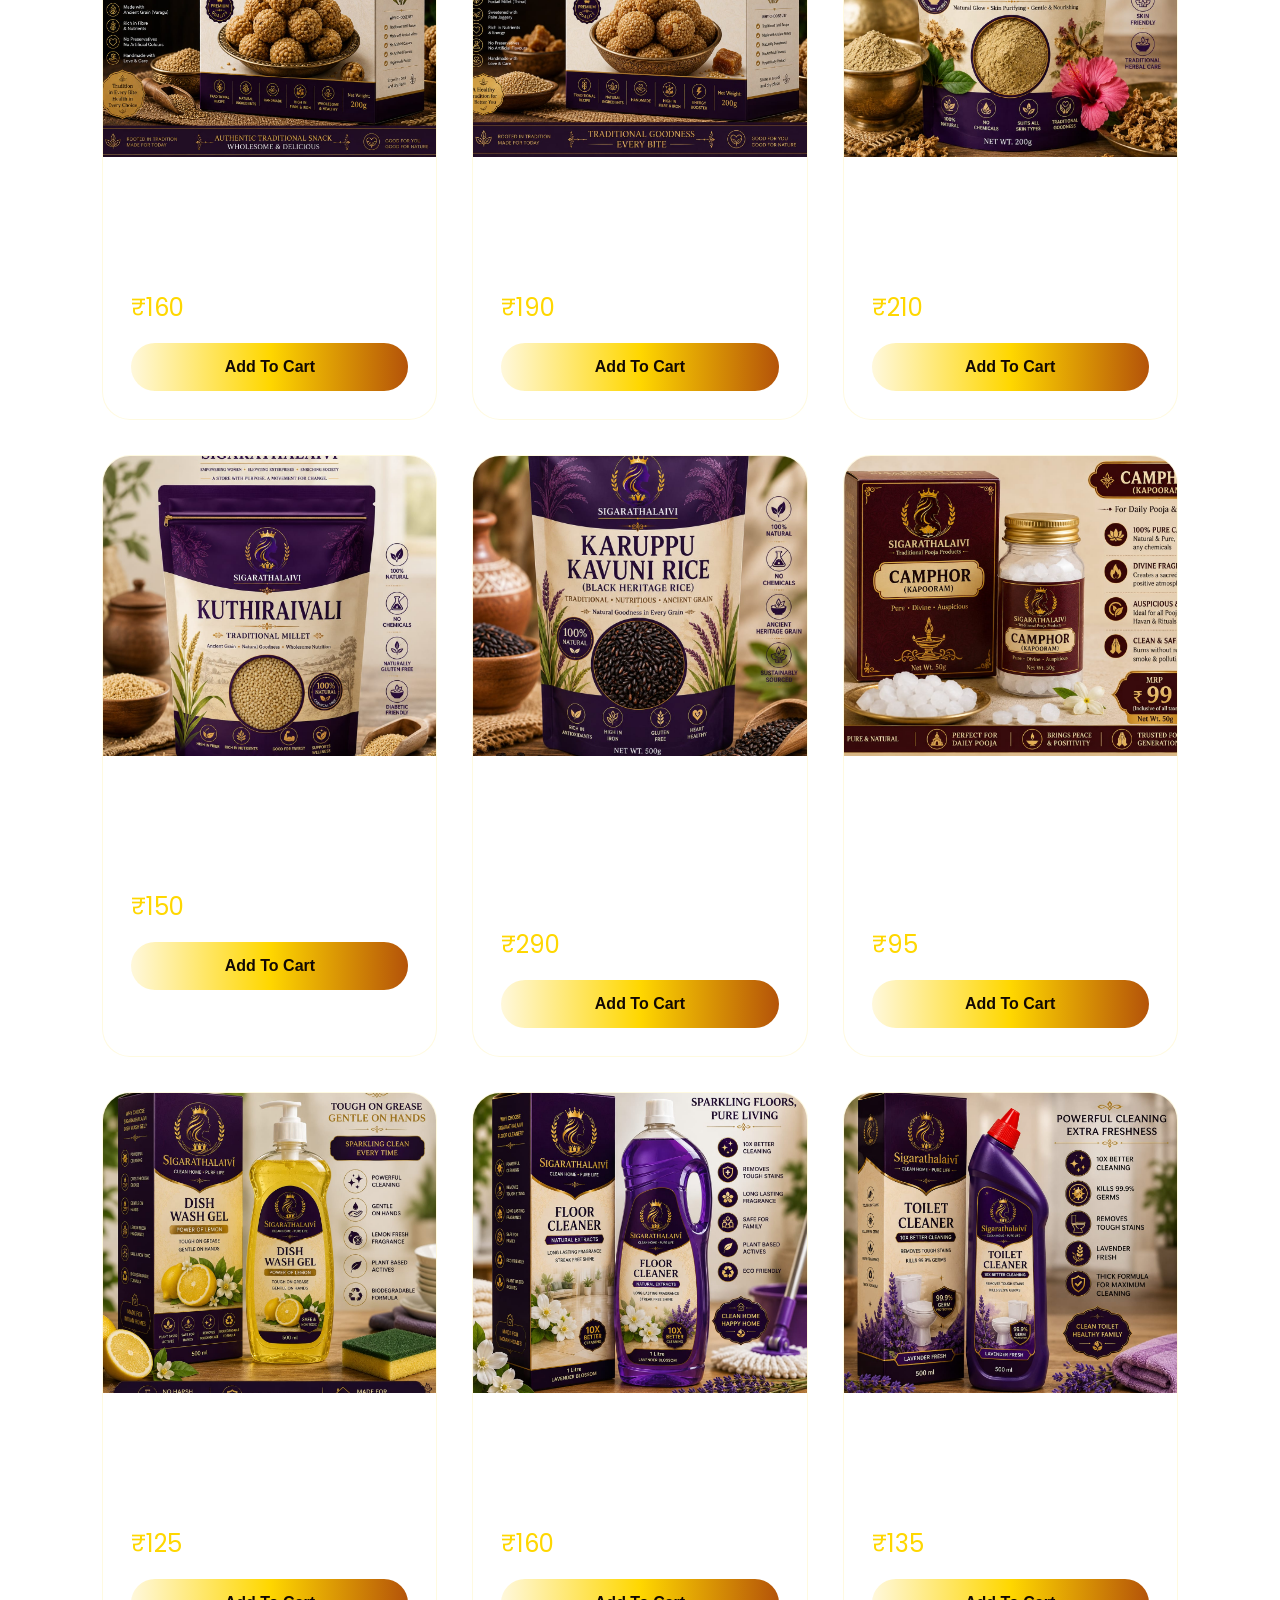
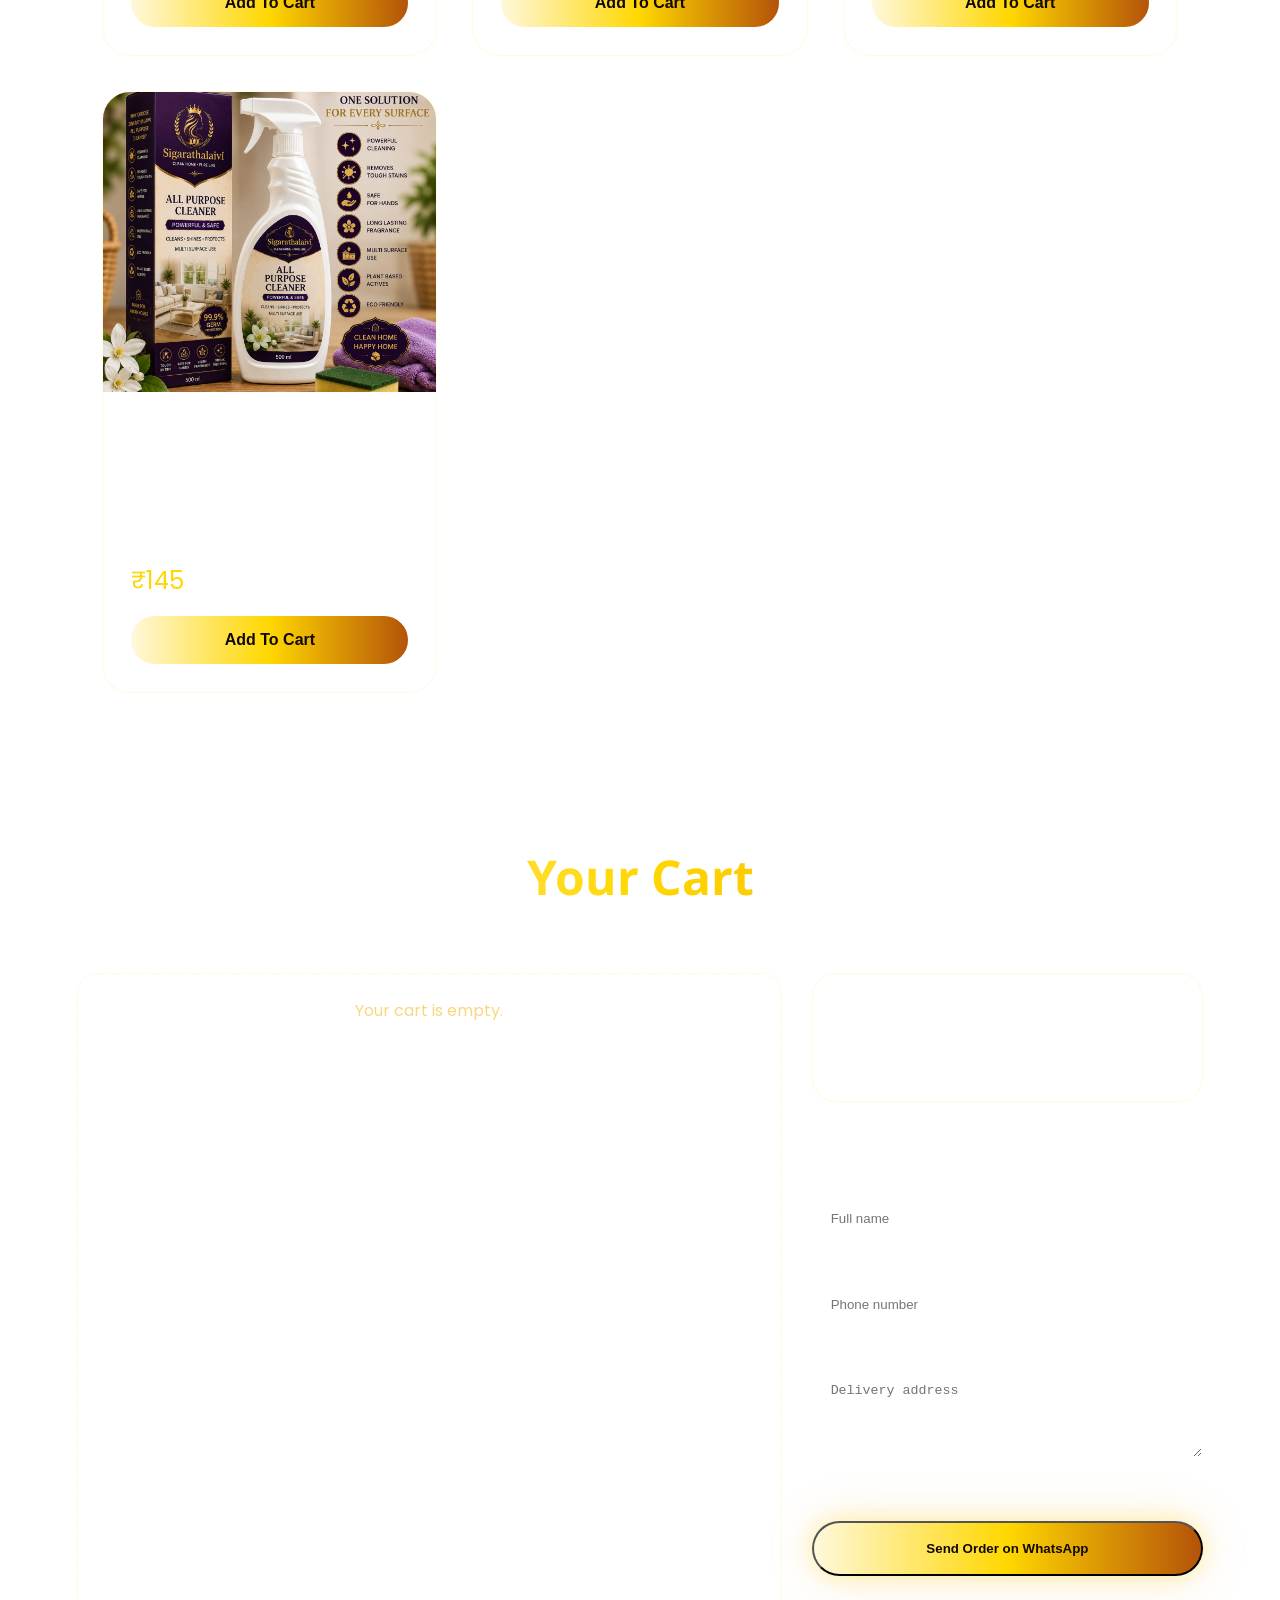
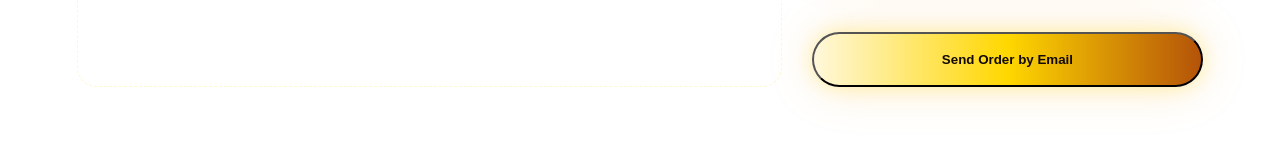
==== commit f8e302d8: "second" ====
--- a/product.html
+++ b/product.html
@@ -100,11 +100,3 @@
     <script src="script.js"></script>
 </body>
 </html>
-
-<section id="products">
-
-        <h2 class="section-title">Luxury Products</h2>
-
-        <div id="productGrid" class="products"></div>
-
-    </section>
